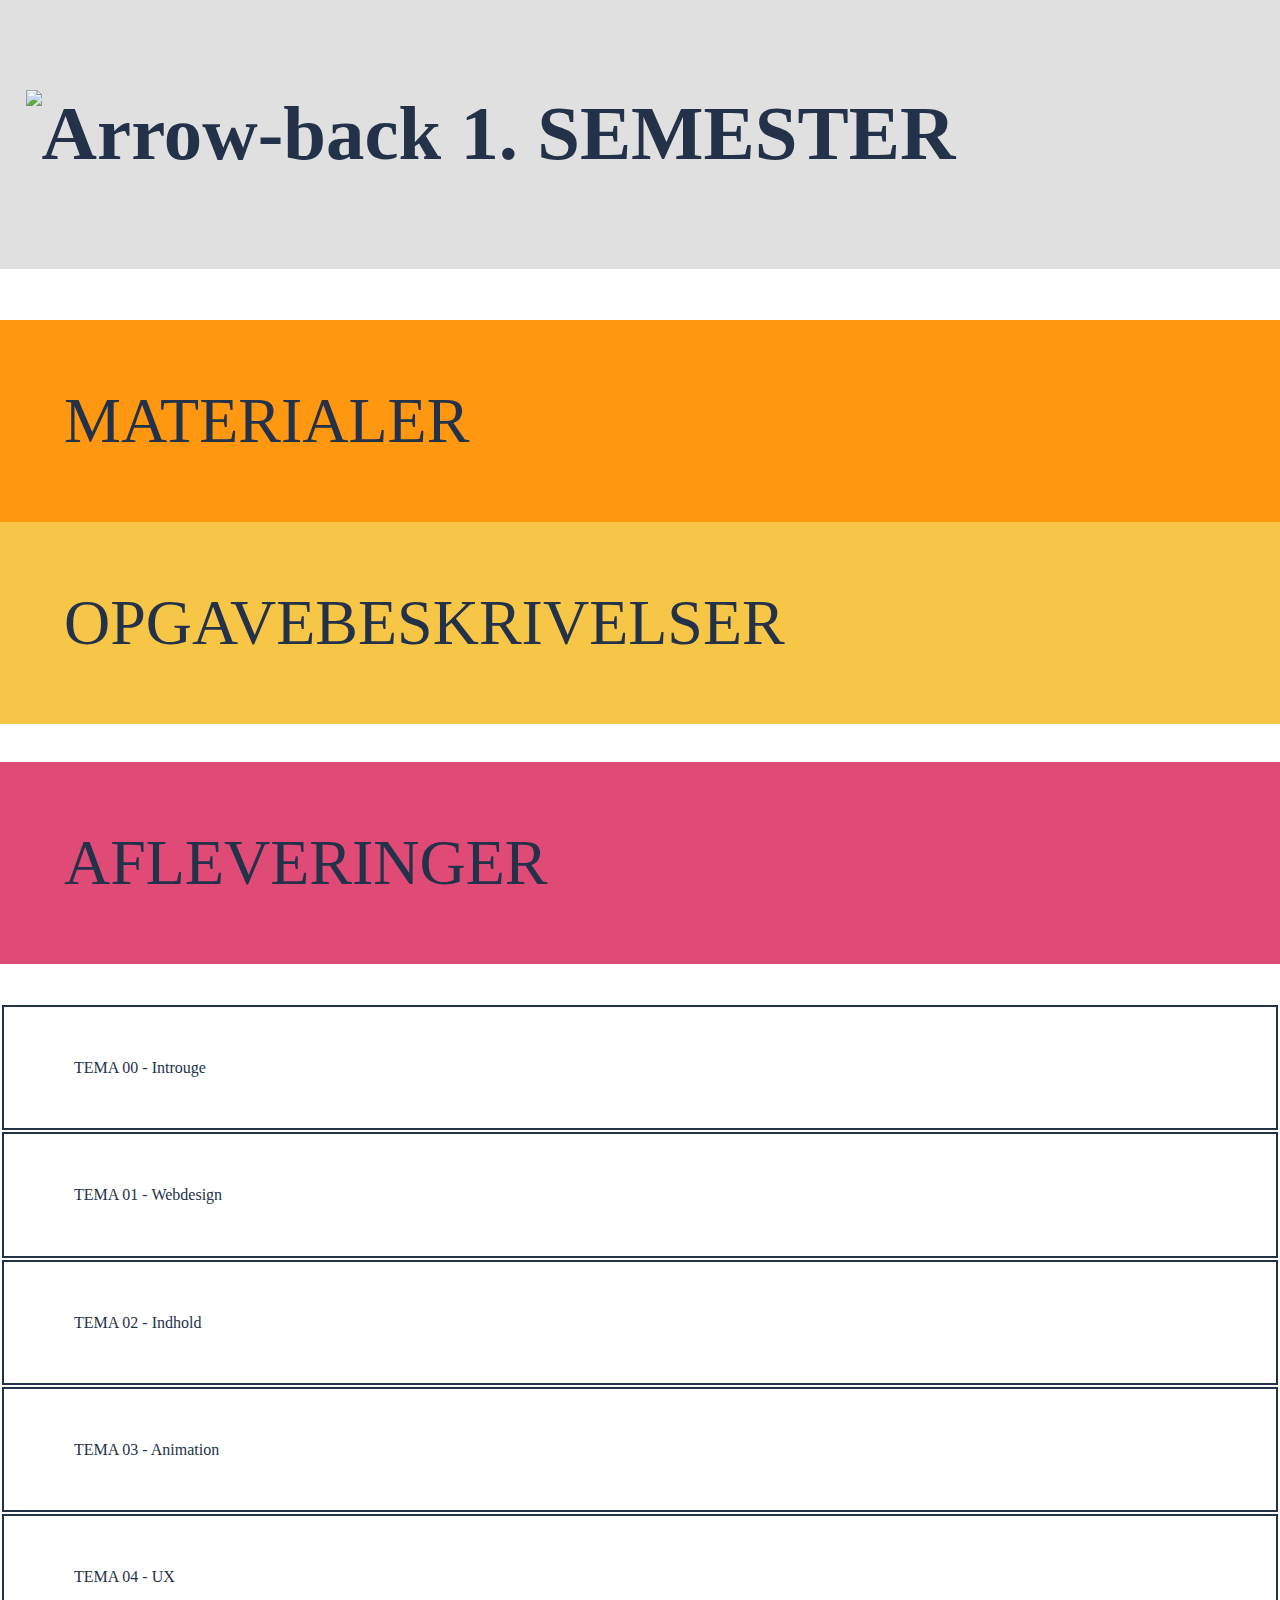
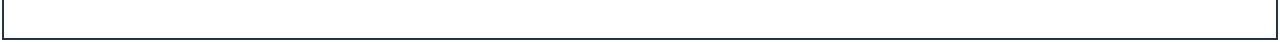
==== afleveringer2.html @ 5276be11 "Afleverings-sider er færdige" ====
<!DOCTYPE html>
<html lang="da">

<head>
    <meta charset="utf-8">
    <meta name="viewport" content="width=device-width, initial-scale=1.0">
    <link rel="stylesheet" href="afleveringer1234.css">
    <title></title>
</head>

<body class="afleveringer-open">

    <div class="grid-container">
        <div id="overskrift" class="box2">
            <h1> <img src="Backward%20arrow%20small.svg" alt="Arrow-back" width="20vw" height="20vw">
                1. SEMESTER</h1>
        </div>

        <div id="materialer1" class="grid-item">
            MATERIALER
            <img src="down_arrow_small.svg" width="20vw" height="20vw">
        </div>
        <div id="opgavebeskrivelser1" class="grid-item">
            OPGAVEBESKRIVELSER
            <img src="down_arrow_small.svg" width="20vw" height="20vw">
        </div>

        <div id="afleveringer1" class="grid-item">AFLEVERINGER <img src="Up%20arrow%20small.svg" width="20vw" height="20vw"> </div>

        <table>

            <tr>
                <td> <img src="Forward%20arrow%20small.svg" width="15vw" height="15vw"> TEMA 00 - Introuge</td>


            </tr>
            <tr>
                <td><img src="Forward%20arrow%20small.svg" width="15vw" height="15vw"> TEMA 01 - Webdesign</td>

            </tr>
            <tr>
                <td><img src="Forward%20arrow%20small.svg" width="15vw" height="15vw"> TEMA 02 - Indhold</td>

            </tr>
            <tr>
                <td><img src="Forward%20arrow%20small.svg" width="15vw" height="15vw"> TEMA 03 - Animation</td>
            </tr>
            <tr>
                <td><img src="Forward%20arrow%20small.svg" width="15vw" height="15vw"> TEMA 04 - UX</td>
            </tr>


        </table>



    </div>
</body>

</html>
---- afleveringer1234.css ----
:root {
    --color-darkblue: #233249;
    --color-red: #EA5048;
    --color-white: #FFFFFF;
    --color-lightgrey: #EDEDED;
    --color-darkgrey: #E0E0E0;

    --color-blue: #26C1DF;
    --color-turkis: #6DCEAE;
    --color-orange: #FF9810;
    --color-yellow: #F7C647;
    --color-pink: #E04A76;
}


body {
    margin: 0;
}

afleveringer1 a {}


/******** BOXES ***************/

.box1 {
    border: 3vw solid var(--color-lightgrey);
    margin: 0;
    padding: 1em;
    height: 3em;
    width: 90%;
}

.box2 {
    border: 0vw var(--color-lightgrey);
    padding: 1vw 0vw 0vw 0vw;
    margin: 0vw 0vw 0vw;
    height: 20vw;
    width: 100%;
}

.box3 {
    background-color: var(--color-red);
    width: 20vw;
    height: 5vw;
    color: var(--color-white);
    text-align: center;
    padding: 1vw 0 0;

}

.box4 {
    background-color: var(--color-darkblue);
    width: 10vw;
    height: 5vw;
    color: var(--color-white);
    text-align: center;
    padding: 1vw 0 0;
}

.box5 {
    background-color: var(--color-darkblue);
    width: 25vw;
    height: 5vw;
    color: var(--color-white);
    text-align: center;
    padding: 1vw 0 0;
}

.box6 {
    background-color: var(--color-darkblue);
    width: 46vw;
    height: 5vw;
    color: var(--color-white);
    text-align: center;
    padding: 1vw 0 0;
}

.box7 {
    background-color: var(--color-white);
    width: 50vw;
    height: 5vw;
    text-align: center;
    color: var(--color-red);
    padding: 1vw 0 0;
    font-size: 3vw;
}

.box8 {
    background-color: var(--color-white);
    width: 70vw;
    height: 5vw;
    text-align: center;
    color: var(--color-red);
    font-size: 3vw;
    padding: 1vw 0 0;
}

.box9 {
    background-color: var(--color-darkblue);
    color: var(--color-white);
    width: 15vw;
    height: 5vw;
    text-align: center;
}

.box10 {
    background-color: var(--color-white);
    color: var(--color-darkblue);
    width: 28vw;
    height: 5vw;
    text-align: center;
}

/************** AFLEVERINGER 1 *********/

#firstsemester {
    background-color: var(--color-lightgrey);
    display: grid;
}

#firstsemester .grid-item {
    padding: 5vw;
    margin: 3vw 0vw;
    font-size: 5vw;
    text-align: left;

}

#semesteroverskrift {
    background-color: var(--color-darkgrey);
    font-family: Helvetica Neue;
    color: var(--color-darkblue);
}

#semesteroverskrift h1 {
    position: absolute;
    left: 20vw;
}

#semesteroverskrift img {
    position: absolute;
    top: 10vw;
    left: 7vw;
}

#skema1 {
    background-color: var(--color-blue);
    font-family: Helvetica Neue;
    color: var(--color-darkblue);
}



#lektier1 {
    background-color: var(--color-turkis);
    text-align: left;
    font-family: Helvetica Neue;
    color: var(--color-darkblue);
}

#materialer1 {
    background-color: var(--color-orange);
    text-align: left;
    font-family: Helvetica Neue;
    color: var(--color-darkblue);
}



#opgavebeskrivelser1 {
    background-color: var(--color-yellow);
    text-align: left;
    font-family: Helvetica Neue;
    color: var(--color-darkblue);
}



#afleveringer1,
#afleveringer2,
#afleveringer3,
#afleveringer4,
#afleveringer5 {
    background-color: var(--color-pink);
    text-align: left;
    font-family: Helvetica Neue;
    color: var(--color-darkblue);

}

#afleveringer4,
#afleveringer5 {
    margin: 2vw 0 3vw;
}


#litteraturliste1 {
    background-color: var(--color-red);
    text-align: left;
    font-family: Helvetica Neue;
    color: var(--color-darkblue);
}

/********** AFLEVERINGER 2 ***********/
#overskrift {
    background-color: var(--color-darkgrey);
    font-family: Helvetica Neue;
    color: var(--color-darkblue);
    margin: 0 0 4vw;
}

#afleveringer1.grid-item {
    padding: 5vw;
    margin: 3vw 0vw;
    font-size: 5vw;
    text-align: left;
}


/************ TABLE *************/

table {
    table-layout: fixed;
    width: 100%;

}

th {
    background-color: var(--color-pink);
    color: var(--color-darkblue);
    font-family: Helvetica Neue;
    text-align: left;
}

td {
    background-color: var(--color-white);
    color: var(--color-darkblue);
    font-family: Helvetica Neue;
    border: 3vw;
    padding: 4vw;
    border-style: solid;
    border-width: 0.2vw;

}

/********** GRID ************/

.grid-container {
    display: grid;
    grid-template-columns: auto;
    background-color: var(--color-white);
}

.grid-item {
    /* border:  solid white; */
    padding: 5vw;
    margin: 0vw 0vw;
    font-size: 5vw;
    text-align: left;

}

.grid-drop {
    padding: 10vw;
    margin: 0 0 4vw;
    background-color: var(--color-lightgrey);
    font-family: Helvetica Neue;

}

/********** AFLEVERINGER 3 **************/

#overskrift h1 {
    font-size: 6vw;
    padding: 2vw;
}

#user-research img {
    position: absolute;
    left: 70vw;
}

#user-brief .box3 {
    position: absolute;
    top: 50vw;
    left: 66vw;
    font-size: 2.8vw
}

#user-brief .box4 {
    position: absolute;
    top: 50vw;
    left: 87vw;
    font-size: 2.8vw;
}


#user-research2 .box3 {
    position: absolute;
    top: 69vw;
    left: 66vw;
    font-size: 2.8vw
}

#user-research2 .box4 {
    position: absolute;
    top: 69vw;
    left: 87vw;
    font-size: 2.8vw
}

#design-sprint .box5 {
    position: absolute;
    top: 117vw;
    left: 70vw;
    font-size: 2.8vw
}

#design-sprint .box6 {
    position: absolute;
    top: 126vw;
    left: 50vw;
    font-size: 2.8vw
}


/******** AFLEVERINGER 4 **********/

#afleveringer3 img {
    position: absolute;
    left: 75vw;
}

#design-sprint .box7 {
    position: absolute;
    left: 40vw;
    top: 60vw;
}

#design-sprint .box8 {
    position: absolute;
    left: 28vw;
    top: 69vw;
}

#design-sprint .box9 {
    position: absolute;
    left: 50vw;
    top: 84vw;
}

#design-sprint .box10 {
    position: absolute;
    left: 66vw;
    top: 84vw;
}
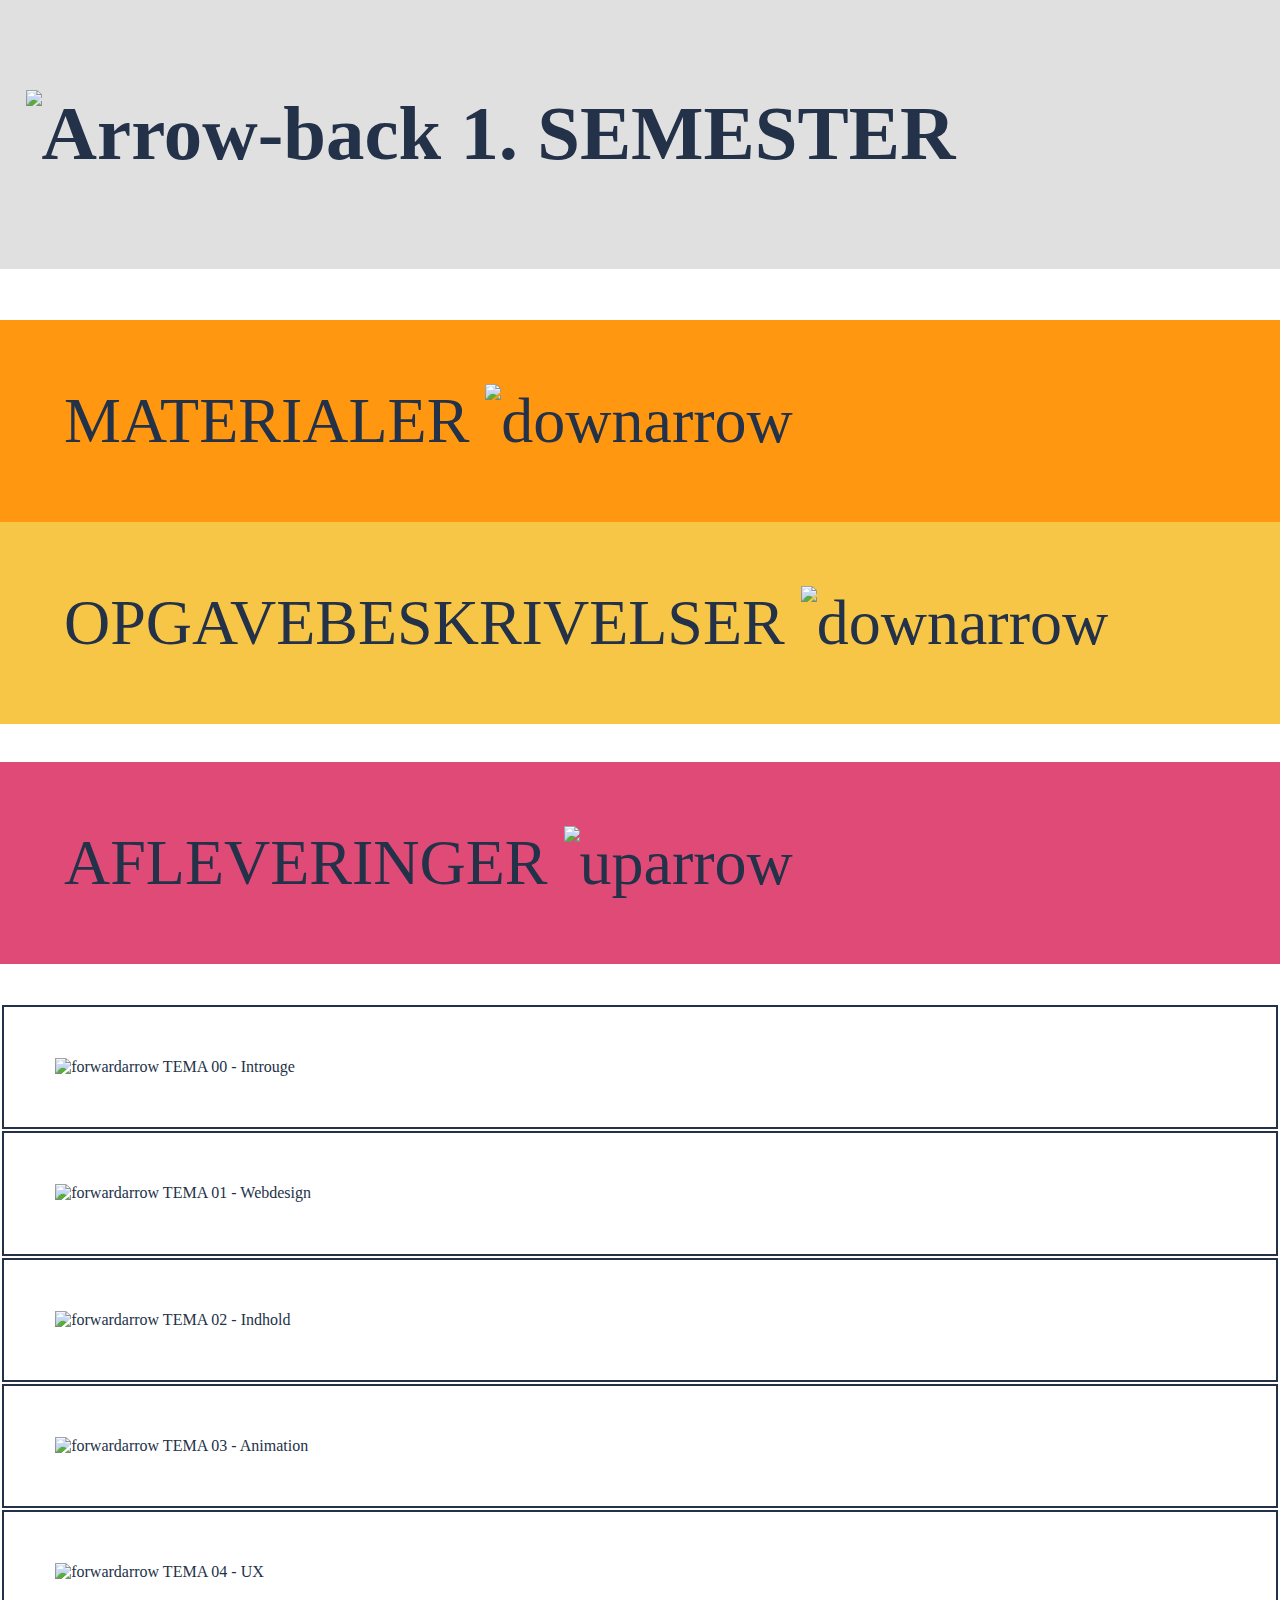
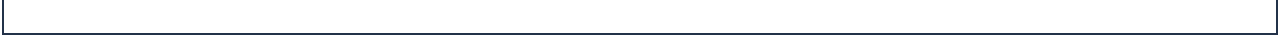
==== commit a3e2e0d1: "Rettet til efter validering" ====
--- a/afleveringer2.html
+++ b/afleveringer2.html
@@ -5,48 +5,48 @@
     <meta charset="utf-8">
     <meta name="viewport" content="width=device-width, initial-scale=1.0">
     <link rel="stylesheet" href="afleveringer1234.css">
-    <title></title>
+    <title>Fronter</title>
 </head>
 
 <body class="afleveringer-open">
 
     <div class="grid-container">
         <div id="overskrift" class="box2">
-            <h1> <img src="Backward%20arrow%20small.svg" alt="Arrow-back" width="20vw" height="20vw">
+            <h1> <img src="Backward%20arrow%20small.svg" alt="Arrow-back" width="20" height="20">
                 1. SEMESTER</h1>
         </div>
 
         <div id="materialer1" class="grid-item">
             MATERIALER
-            <img src="down_arrow_small.svg" width="20vw" height="20vw">
+            <img src="down_arrow_small.svg" alt="downarrow" width="20" height="20">
         </div>
         <div id="opgavebeskrivelser1" class="grid-item">
             OPGAVEBESKRIVELSER
-            <img src="down_arrow_small.svg" width="20vw" height="20vw">
+            <img src="down_arrow_small.svg" alt="downarrow" width="20" height="20">
         </div>
 
-        <div id="afleveringer1" class="grid-item">AFLEVERINGER <img src="Up%20arrow%20small.svg" width="20vw" height="20vw"> </div>
+        <div id="afleveringer1" class="grid-item">AFLEVERINGER <img src="Up%20arrow%20small.svg" alt="uparrow" width="20" height="20"> </div>
 
         <table>
 
             <tr>
-                <td> <img src="Forward%20arrow%20small.svg" width="15vw" height="15vw"> TEMA 00 - Introuge</td>
+                <td> <img src="Forward%20arrow%20small.svg" alt="forwardarrow" width="15" height="15"> TEMA 00 - Introuge</td>
 
 
             </tr>
             <tr>
-                <td><img src="Forward%20arrow%20small.svg" width="15vw" height="15vw"> TEMA 01 - Webdesign</td>
+                <td><img src="Forward%20arrow%20small.svg" width="15" height="15" alt="forwardarrow"> TEMA 01 - Webdesign</td>
 
             </tr>
             <tr>
-                <td><img src="Forward%20arrow%20small.svg" width="15vw" height="15vw"> TEMA 02 - Indhold</td>
+                <td><img src="Forward%20arrow%20small.svg" width="15" height="15" alt="forwardarrow"> TEMA 02 - Indhold</td>
 
             </tr>
             <tr>
-                <td><img src="Forward%20arrow%20small.svg" width="15vw" height="15vw"> TEMA 03 - Animation</td>
+                <td><img src="Forward%20arrow%20small.svg" alt="forwardarrow" width="15" height="15"> TEMA 03 - Animation</td>
             </tr>
             <tr>
-                <td><img src="Forward%20arrow%20small.svg" width="15vw" height="15vw"> TEMA 04 - UX</td>
+                <td><img src="Forward%20arrow%20small.svg" alt="forwardarrow" width="15" height="15"> TEMA 04 - UX</td>
             </tr>
 
 
--- a/afleveringer1234.css
+++ b/afleveringer1234.css
@@ -17,8 +17,6 @@
     margin: 0;
 }
 
-afleveringer1 a {}
-
 
 /******** BOXES ***************/
 
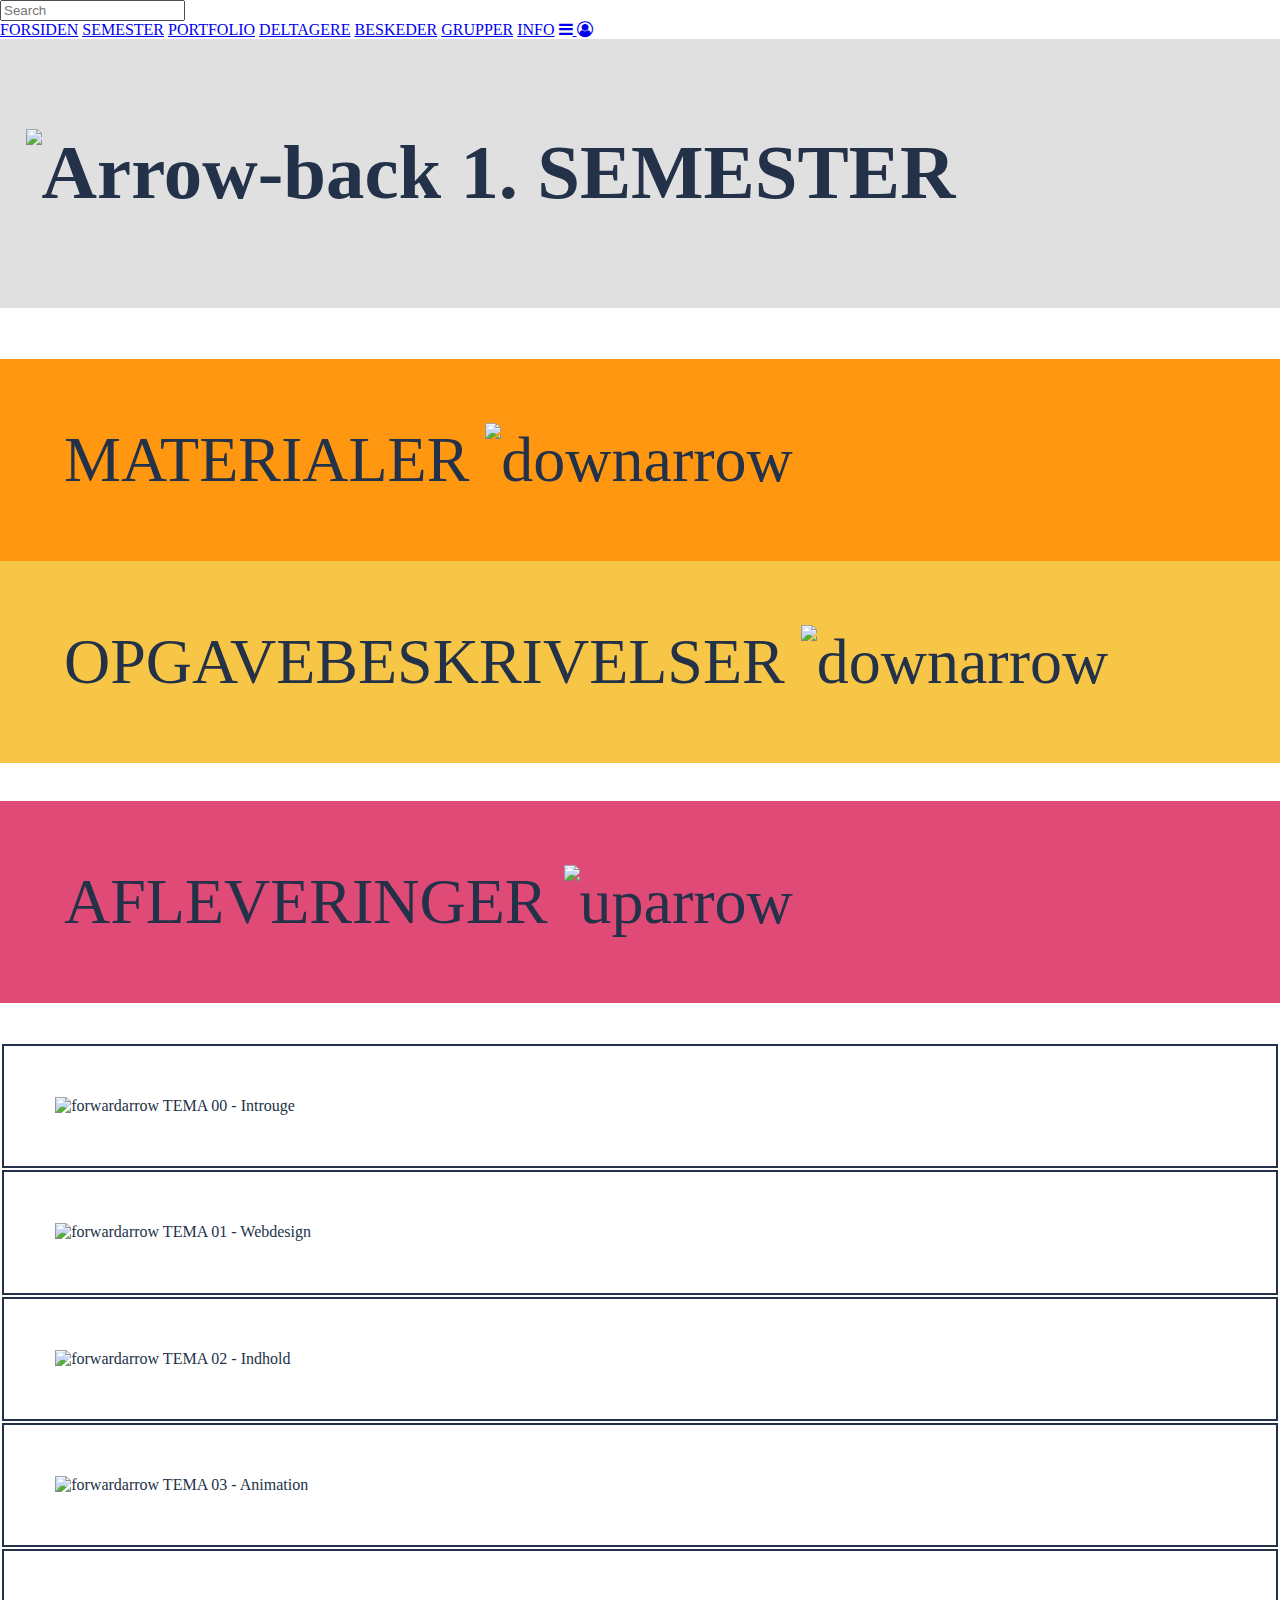
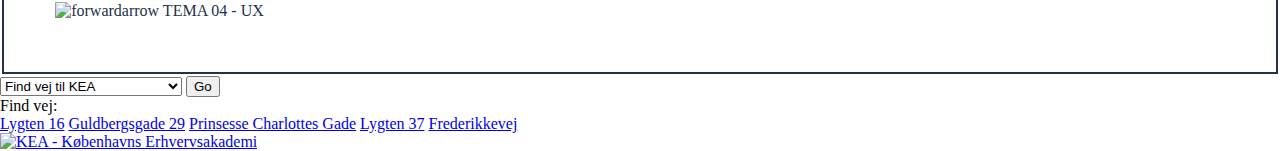
==== commit 5c84961c: "Endelige afleveringer" ====
--- a/afleveringer2.html
+++ b/afleveringer2.html
@@ -2,13 +2,37 @@
 <html lang="da">
 
 <head>
+    <title>04_03_01_web_prototype</title>
     <meta charset="utf-8">
-    <meta name="viewport" content="width=device-width, initial-scale=1.0">
+    <meta name="viewport" content="width=device-width, initial-scale=1">
     <link rel="stylesheet" href="afleveringer1234.css">
-    <title>Fronter</title>
+    <link rel="stylesheet" href="stylesheet.css">
+    <link rel="stylesheet" href="forms.css">
+    <link rel="stylesheet" href="https://cdnjs.cloudflare.com/ajax/libs/font-awesome/4.7.0/css/font-awesome.min.css">
 </head>
 
 <body class="afleveringer-open">
+    <div class="topnav" id="myTopnav">
+        <a href="index.html" id="hjem"></a>
+        <div id="search-icon">
+            <form class="search">
+                <input type="search" placeholder="Search">
+            </form>
+        </div>
+        <a href="index.html" id="hjem">FORSIDEN</a>
+        <a href="semester.html">SEMESTER</a>
+        <a href="portfolio.html">PORTFOLIO</a>
+        <a href="deltagere.html">DELTAGERE</a>
+        <a href="beskeder.html">BESKEDER</a>
+        <a href="grupper.html">GRUPPER</a>
+        <a href="info.html">INFO</a>
+        <a href="javascript:void(0);" class="icon" onclick="myFunction()">
+            <i class="fa fa-bars"></i>
+        </a>
+        <a href="javascript:void(0);" class="avatar" onclick="myFunction()">
+            <i class="fa fa-user-circle-o"></i>
+        </a>
+    </div>
 
     <div class="grid-container">
         <div id="overskrift" class="box2">
@@ -52,9 +76,52 @@
 
         </table>
 
+    </div>
 
-
+    <div id="footer">
+        <section id="map">
+            <div class="sectionwrapper">
+                <div class="knapholder">
+                    <form>
+                        <select name="list" id="list" accesskey="target_blank">
+                            <option value='none' selected>Find vej til KEA</option>
+                            <option value="https://goo.gl/maps/absHv6cnc8C2">Lygten 16</option>
+                            <option value="https://goo.gl/maps/4UFgbXgiw5D2">Lygten 37</option>
+                            <option value="https://goo.gl/maps/4UFgbXgiw5D2">Guldbergsgade 29</option>
+                            <option value="https://goo.gl/maps/4UFgbXgiw5D2">Prinsesse Charlottes Gade</option>
+                            <option value="https://goo.gl/maps/4UFgbXgiw5D2">Frederikkevej</option>
+                        </select>
+                        <input type=button value="Go" id="go" onclick="goToNewPage()" />
+                    </form>
+                    <div class="knap">
+                        <div class="tekst">Find vej:</div>
+                        <a href="https://goo.gl/maps/absHv6cnc8C2" target="_blank">Lygten 16</a>
+                        <a href="https://goo.gl/maps/4UFgbXgiw5D2" target="_blank">Guldbergsgade 29</a>
+                        <a href="https://goo.gl/maps/4UFgbXgiw5D2" target="_blank">Prinsesse Charlottes Gade</a>
+                        <a href="https://goo.gl/maps/4UFgbXgiw5D2" target="_blank">Lygten 37</a>
+                        <a href="https://goo.gl/maps/4UFgbXgiw5D2" target="_blank">Frederikkevej</a>
+                    </div>
+                </div>
+            </div>
+        </section>
+        <section class="footer">
+            <div class="sectionwrapper">
+                <div class="footer-bottom-section">
+                    <a href="https://kea.dk/" target="_blank"><img src="logo-main-black-single.png" class="footer_img" title="KEA - Københavns Erhvervsakademi" alt="KEA - Københavns Erhvervsakademi"></a>
+                </div>
+            </div>
+        </section>
     </div>
+    <script>
+        function myFunction() {
+            var x = document.getElementById("myTopnav");
+            if (x.className === "topnav") {
+                x.className += " responsive";
+            } else {
+                x.className = "topnav";
+            }
+        }
+    </script>
 </body>
 
 </html>
--- a/afleveringer1234.css
+++ b/afleveringer1234.css
@@ -136,8 +136,8 @@
 }
 
 #semesteroverskrift img {
-    position: absolute;
-    top: 10vw;
+    position: relative;
+    top: 6vw;
     left: 7vw;
 }
 
@@ -279,45 +279,45 @@
 }
 
 #user-brief .box3 {
-    position: absolute;
-    top: 50vw;
-    left: 66vw;
+    position: relative;
+    bottom: 5vw;
+    left: 55vw;
     font-size: 2.8vw
 }
 
 #user-brief .box4 {
-    position: absolute;
-    top: 50vw;
-    left: 87vw;
+    position: relative;
+    bottom: 10vw;
+    left: 77vw;
     font-size: 2.8vw;
 }
 
 
 #user-research2 .box3 {
-    position: absolute;
-    top: 69vw;
-    left: 66vw;
+    position: relative;
+    bottom: 5vw;
+    left: 55vw;
     font-size: 2.8vw
 }
 
 #user-research2 .box4 {
-    position: absolute;
-    top: 69vw;
-    left: 87vw;
+    position: relative;
+    bottom: 10vw;
+    left: 77vw;
     font-size: 2.8vw
 }
 
 #design-sprint .box5 {
-    position: absolute;
-    top: 117vw;
-    left: 70vw;
+    position: relative;
+    bottom: 5vw;
+    left: 60vw;
     font-size: 2.8vw
 }
 
 #design-sprint .box6 {
-    position: absolute;
-    top: 126vw;
-    left: 50vw;
+    position: relative;
+    bottom: vw;
+    left: 40vw;
     font-size: 2.8vw
 }
 
@@ -330,25 +330,26 @@
 }
 
 #design-sprint .box7 {
-    position: absolute;
+    position: relative;
+    left: 25vw;
+    bottom: 5vw;
+}
+
+#design-sprint .box8 {
+    position: relative;
+    left: 25vw;
+    bottom: 5vw
+}
+
+#design-sprint .box9 {
+    position: relative;
     left: 40vw;
-    top: 60vw;
-}
-
-#design-sprint .box8 {
-    position: absolute;
-    left: 28vw;
-    top: 69vw;
-}
-
-#design-sprint .box9 {
-    position: absolute;
-    left: 50vw;
-    top: 84vw;
+    bottom: 4vw;
+
 }
 
 #design-sprint .box10 {
-    position: absolute;
-    left: 66vw;
-    top: 84vw;
-}
+    position: relative;
+    left: 56vw;
+    bottom: 9vw;
+}
